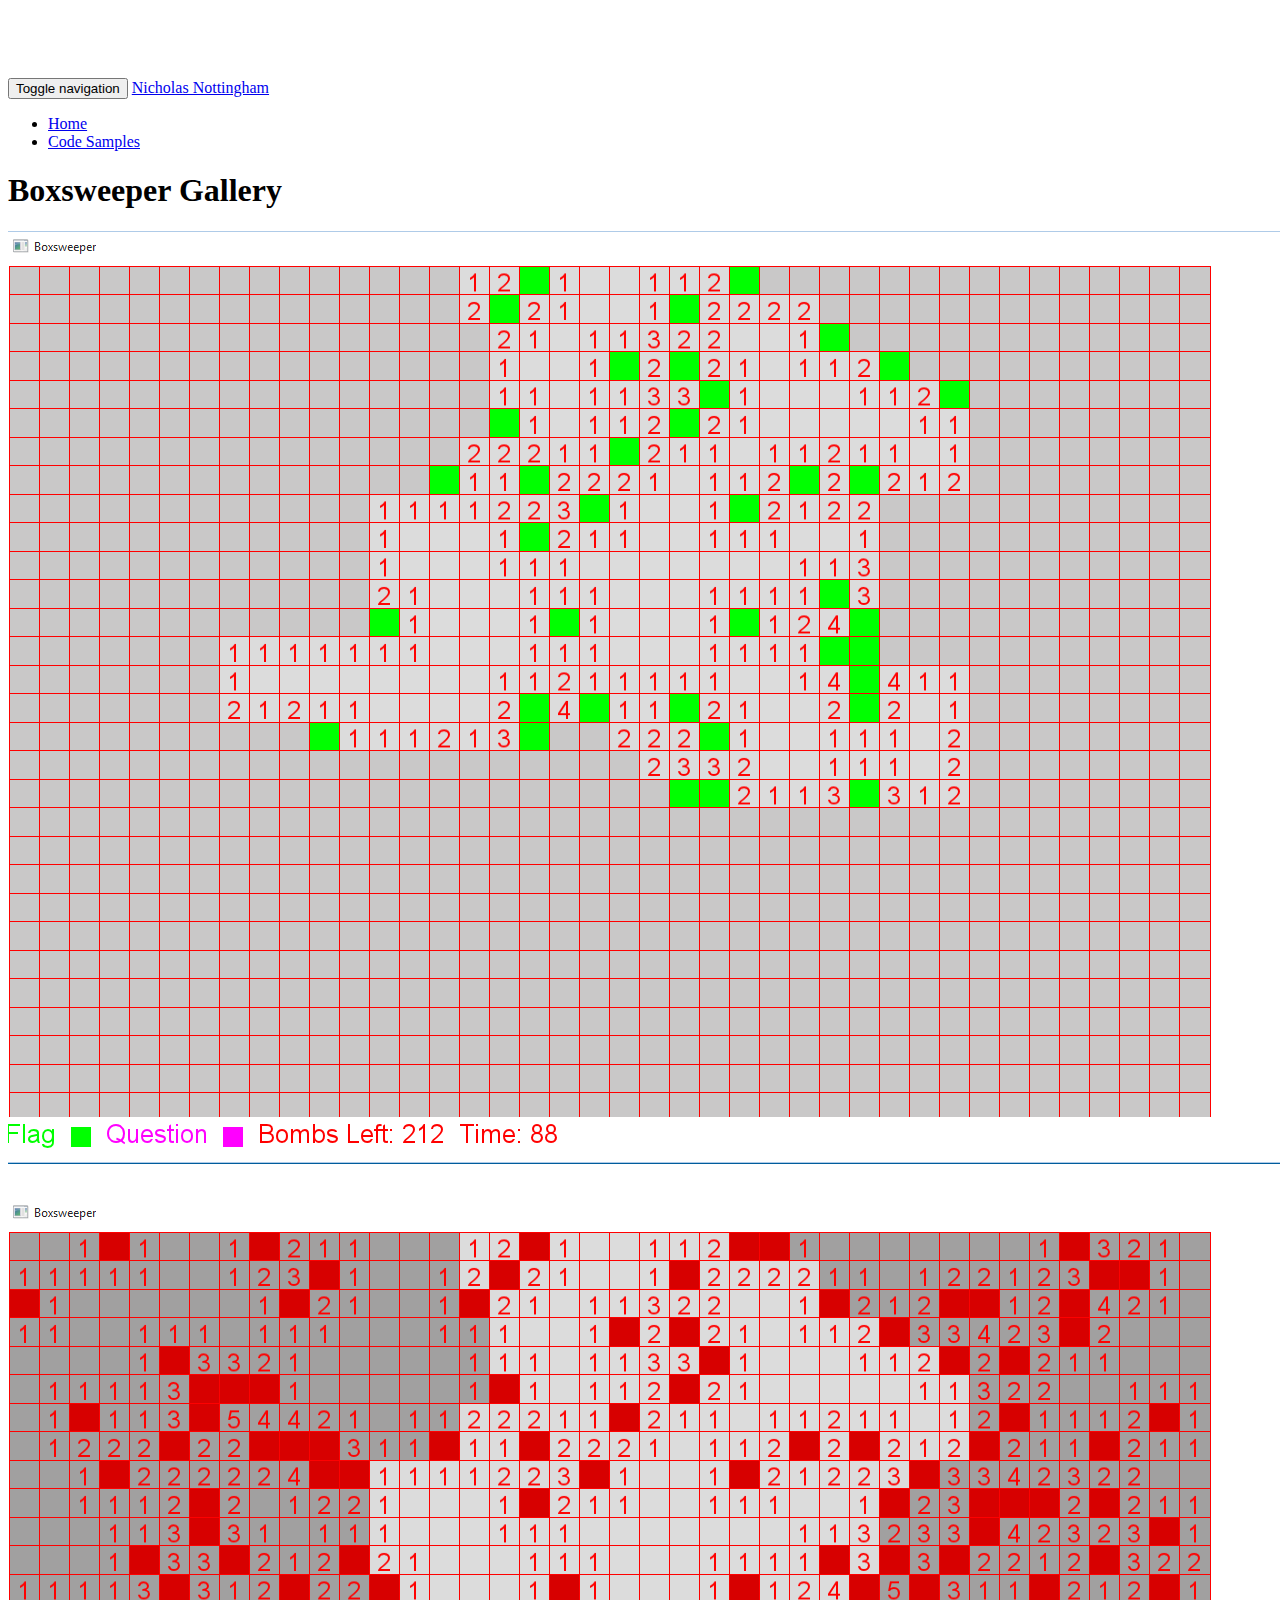
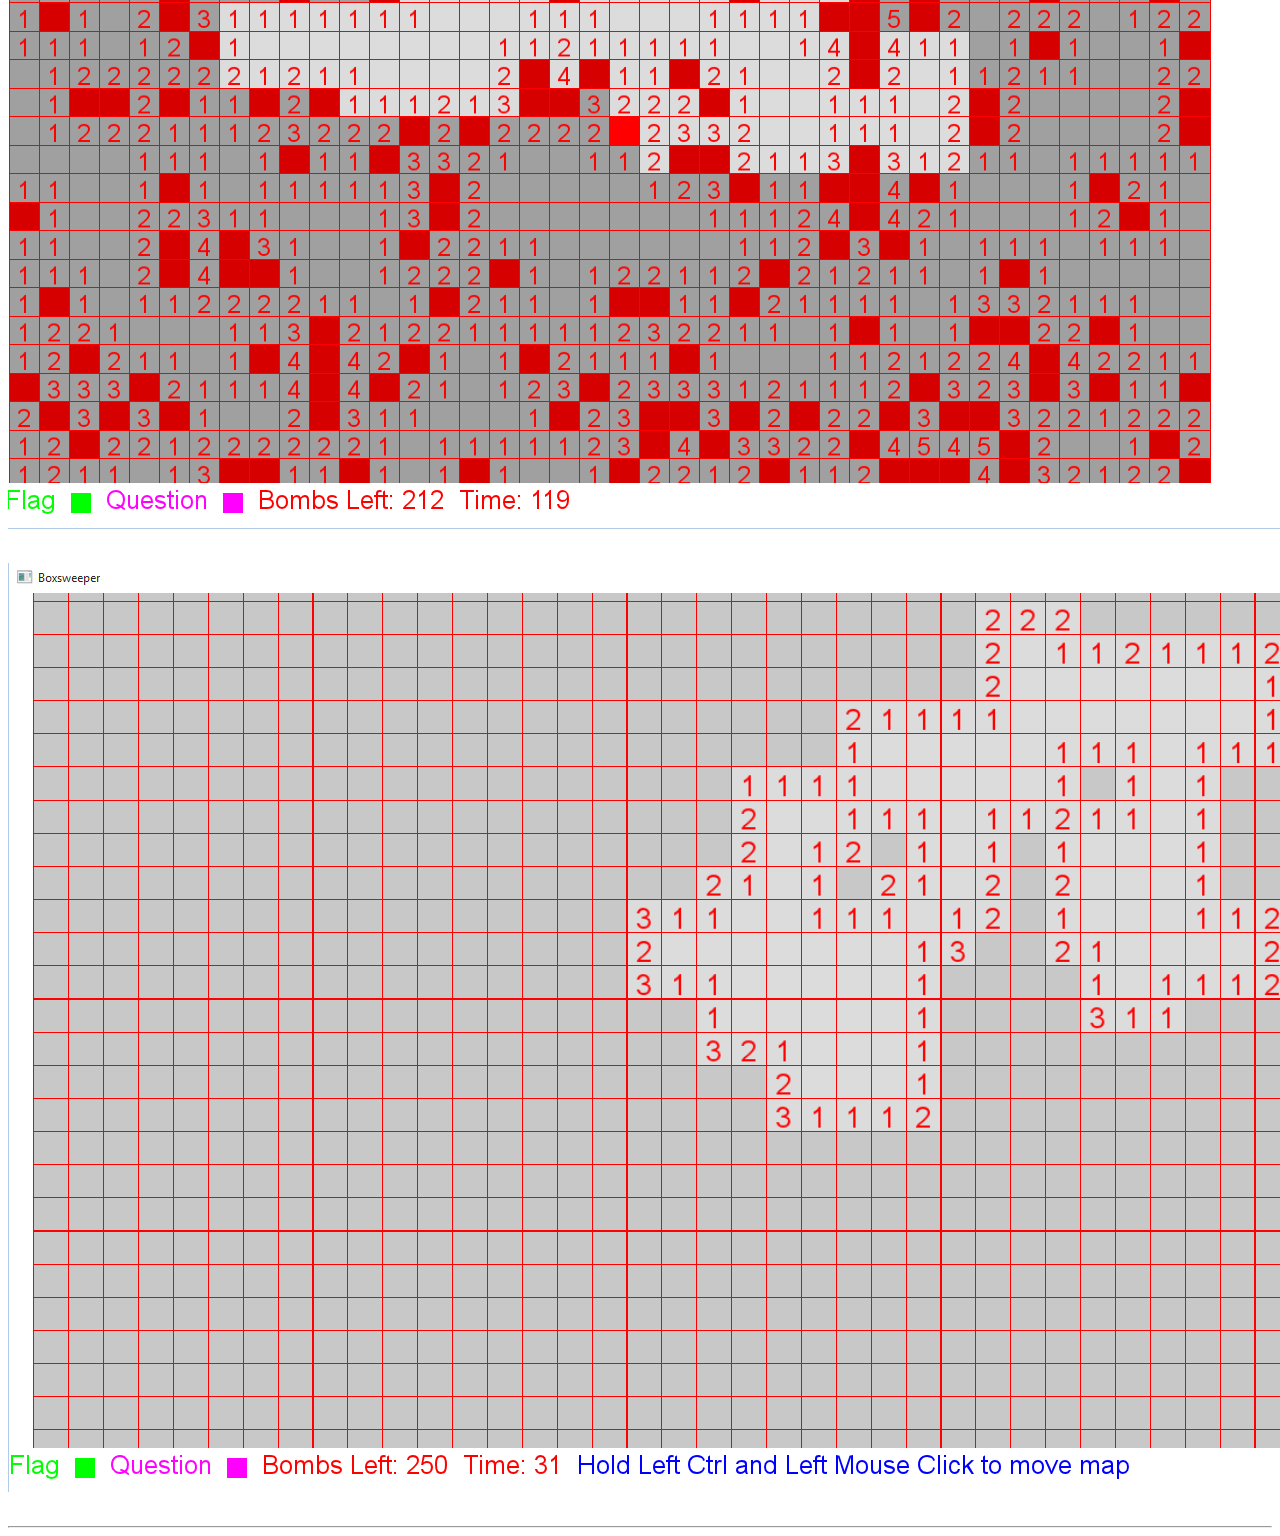
==== Boxsweeper.htm @ edfa0018 "Moving website files over" ====
<!DOCTYPE html>
<html lang="en">

<head>

    <meta charset="utf-8">
    <meta http-equiv="X-UA-Compatible" content="IE=edge">
    <meta name="viewport" content="width=device-width, initial-scale=1">
    <meta name="description" content="">
    <meta name="author" content="">

    <title>Thumbnail Gallery - Start Bootstrap Template</title>

    <link rel="stylesheet" href="https://maxcdn.bootstrapcdn.com/bootstrap/3.3.5/css/bootstrap.min.css"
    integrity="sha512-dTfge/zgoMYpP7QbHy4gWMEGsbsdZeCXz7irItjcC3sPUFtf0kuFbDz/ixG7ArTxmDjLXDmezHubeNikyKGVyQ=="
    crossorigin="anonymous">

    <!-- Custom CSS -->
    <link href="thumbnail-gallery.css" rel="stylesheet">

    <title>Code Samples</title>

    <nav class="navbar navbar-default navbar-fixed-top">
        <div class="container-fluid">
            <div class="navbar-header">
                <button type="button" class="navbar-toggle collapsed" data-toggle="collapse" data-target="#bs-example-navbar-collapse-1" aria-expanded="false">
                    <span class="sr-only">Toggle navigation</span>
                    <span class="icon-bar"></span>
                    <span class="icon-bar"></span>
                    <span class="icon-bar"></span>
                </button>
                <a class="navbar-brand" href="#">Nicholas Nottingham</a>
            </div>

            <div class="collapse navbar-collapse" id="bs-example-navbar-collapse-1">
                <ul class="nav navbar-nav">
                    <li><a href="index.htm">Home</a></li>
                    <li><a href="CodeSamples.htm">Code Samples</a></li>
                </ul>
            </div>
        </div>
    </nav>

</head>

<body>
    <!-- Page Content -->
    <div class="container">

        <div class="row">

            <div class="col-lg-12">
                <h1 class="page-header">Boxsweeper Gallery</h1>
            </div>

            <div class="col-lg-3 col-md-4 col-xs-6 thumb">
                <a class="thumbnail" href="Images/Boxsweeper1.png">
                    <img class="img-responsive" src="Images/Boxsweeper1.png" alt="">
                </a>
            </div>
            <div class="col-lg-3 col-md-4 col-xs-6 thumb">
                <a class="thumbnail" href="Images/Boxsweeper2.png">
                    <img class="img-responsive" src="Images/Boxsweeper2.png" alt="">
                </a>
            </div>
            <div class="col-lg-3 col-md-4 col-xs-6 thumb">
                <a class="thumbnail" href="Images/Boxsweeper3.png">
                    <img class="img-responsive" src="Images/Boxsweeper3.png" alt="">
                </a>
            </div>
        </div>

        <hr>
    </div>
</body>

</html>
---- thumbnail-gallery.css ----
body {
    padding-top: 70px; /* Required padding for .navbar-fixed-top. Change if height of navigation changes. */
}

.thumb {
    margin-bottom: 30px;
}

footer {
    margin: 50px 0;
}
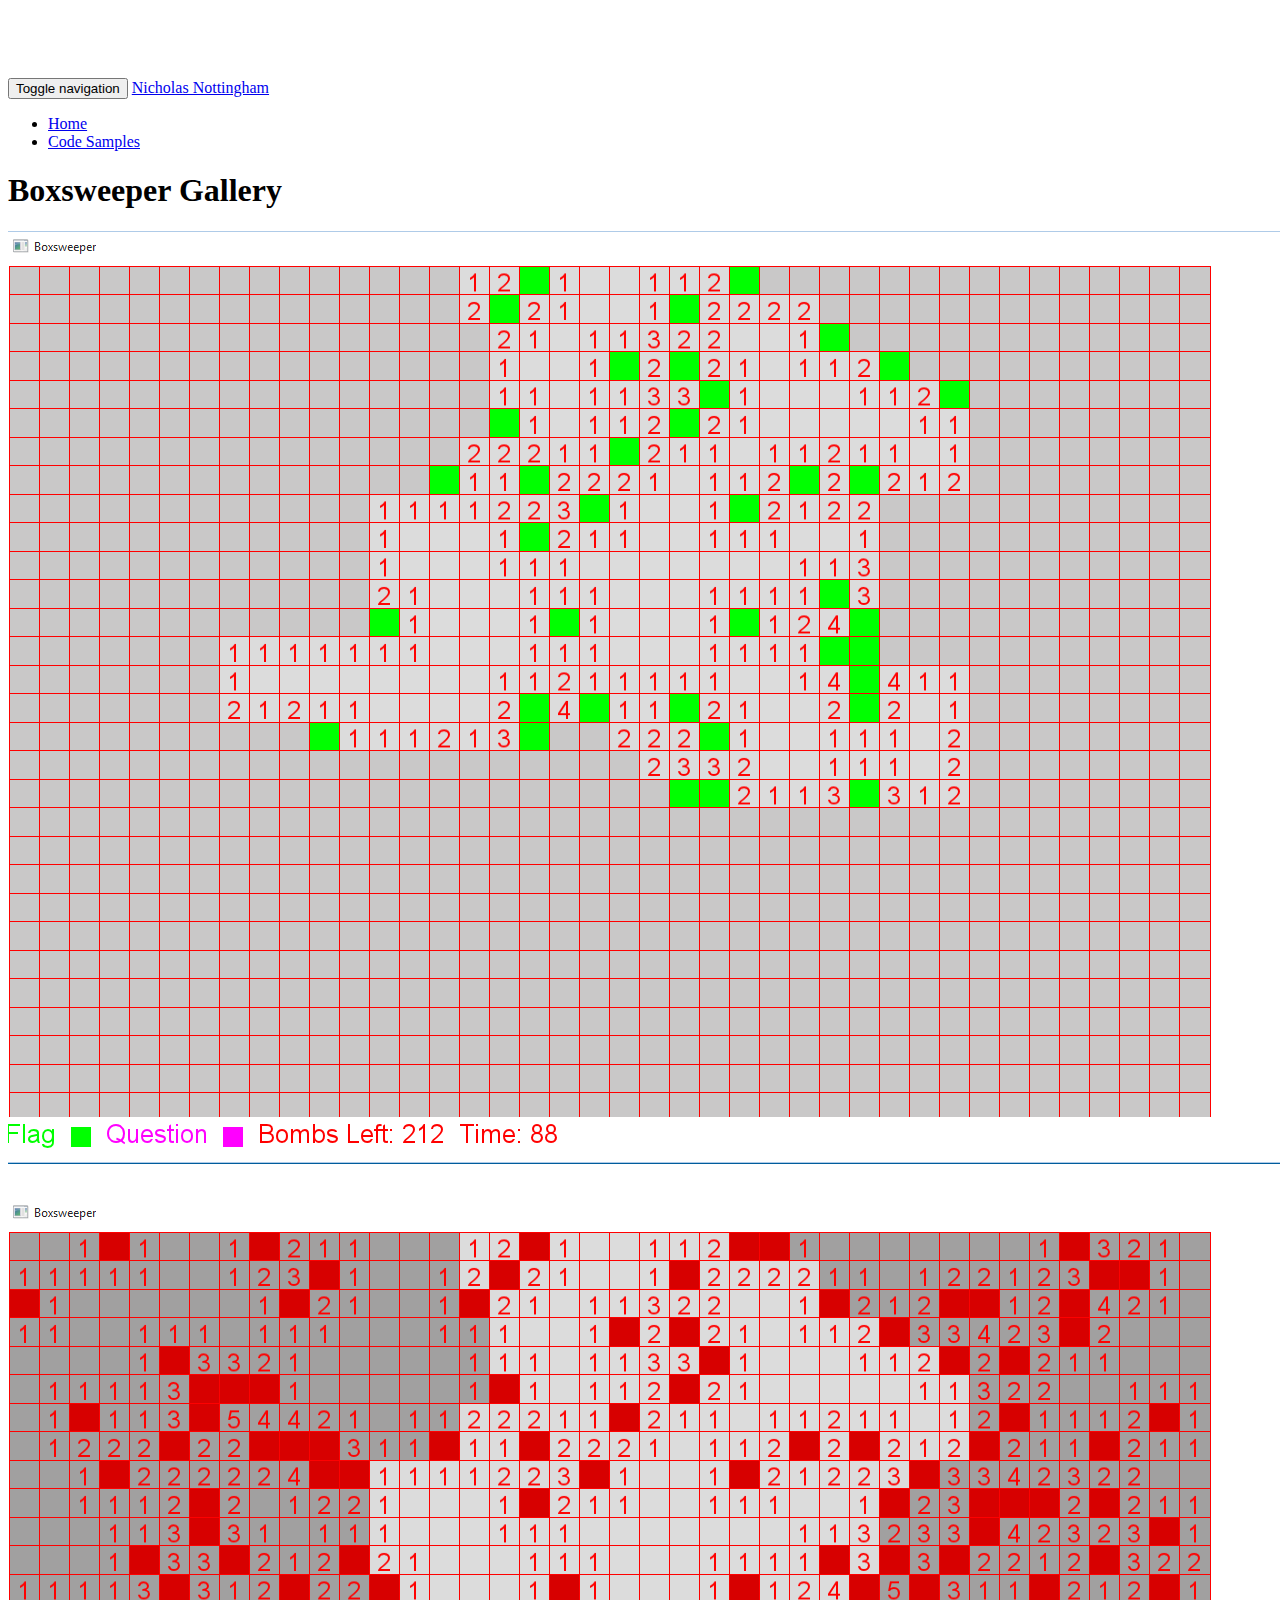
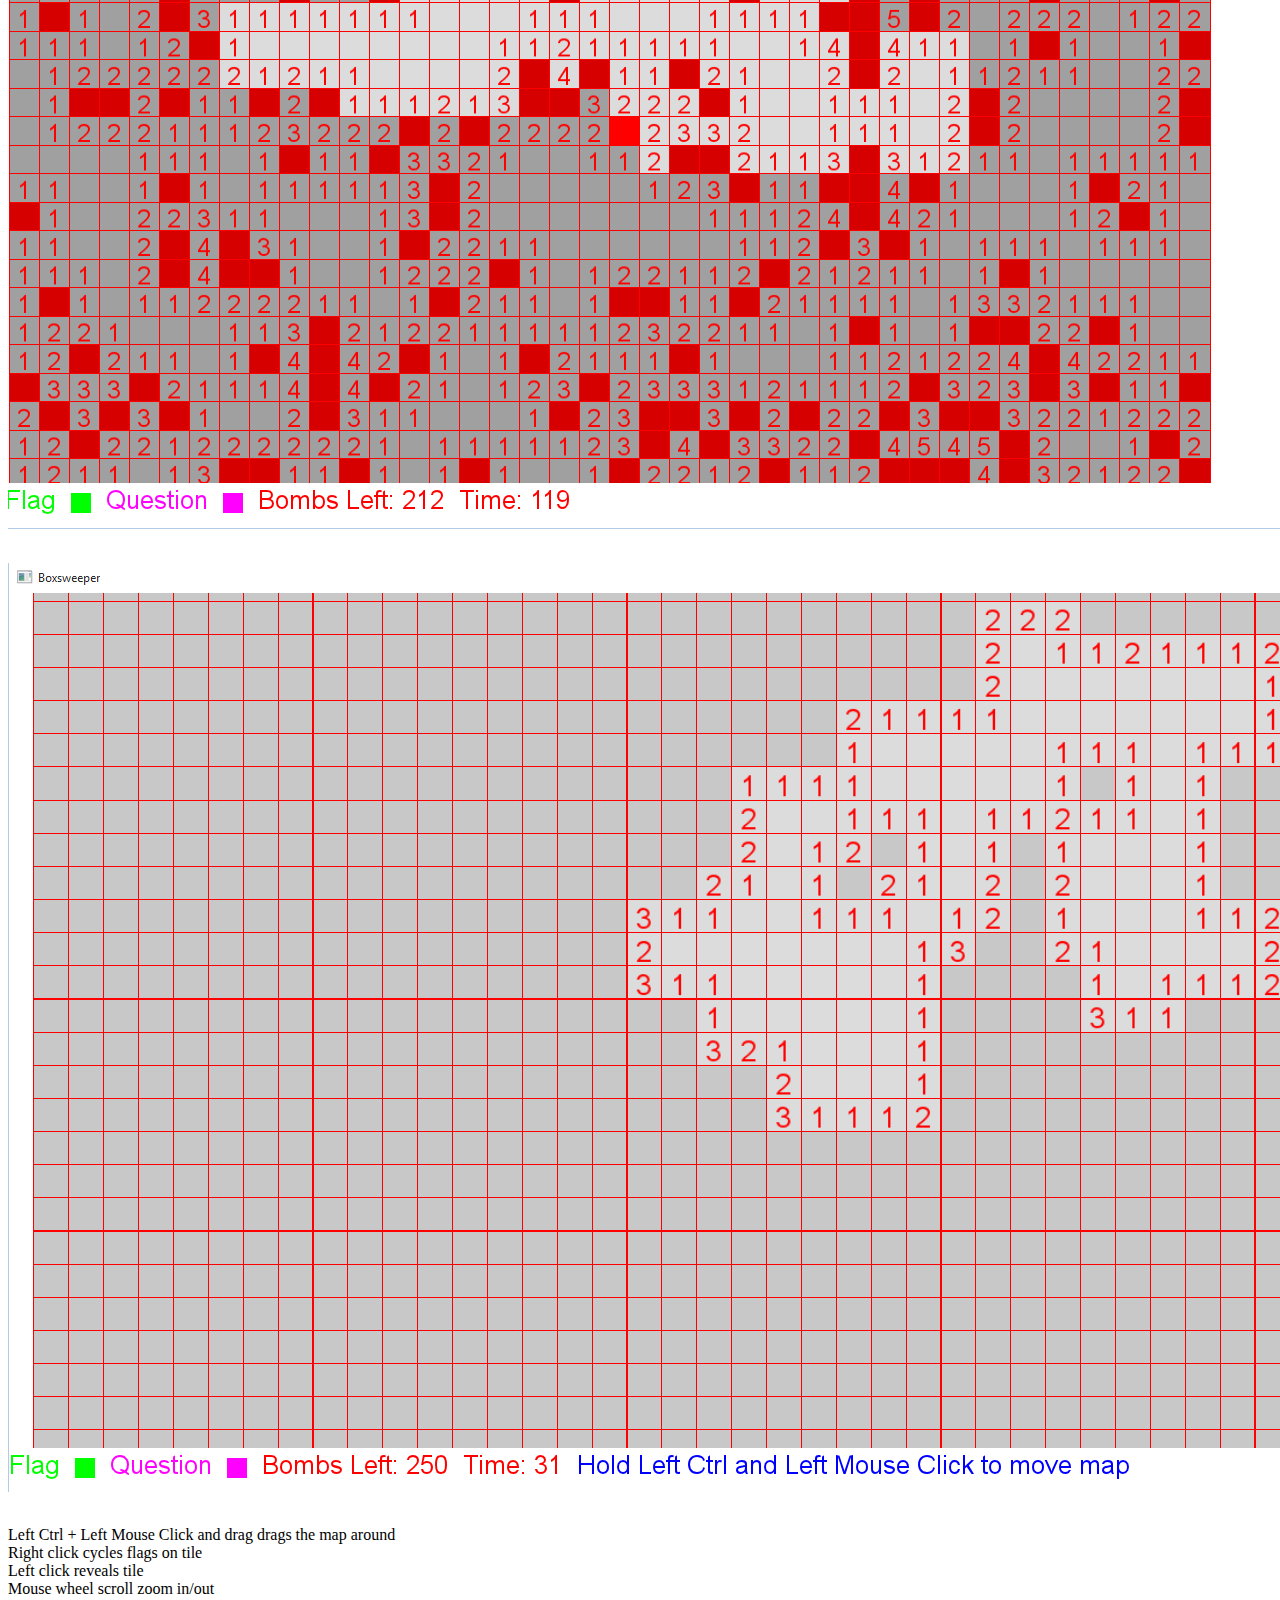
==== commit 63f61390: "Added images for SpacePhysics and descriptions for others" ====
--- a/Boxsweeper.htm
+++ b/Boxsweeper.htm
@@ -20,7 +20,7 @@
 
     <title>Code Samples</title>
 
-    <nav class="navbar navbar-default navbar-fixed-top">
+    <nav class="navbar navbar-inverse navbar-fixed-top">
         <div class="container-fluid">
             <div class="navbar-header">
                 <button type="button" class="navbar-toggle collapsed" data-toggle="collapse" data-target="#bs-example-navbar-collapse-1" aria-expanded="false">
@@ -70,6 +70,13 @@
             </div>
         </div>
 
+        <p>
+            Left Ctrl + Left Mouse Click and drag drags the map around<br />
+            Right click cycles flags on tile<br />
+            Left click reveals tile<br />
+            Mouse wheel scroll zoom in/out<br />
+        </p>
+
         <hr>
     </div>
 </body>
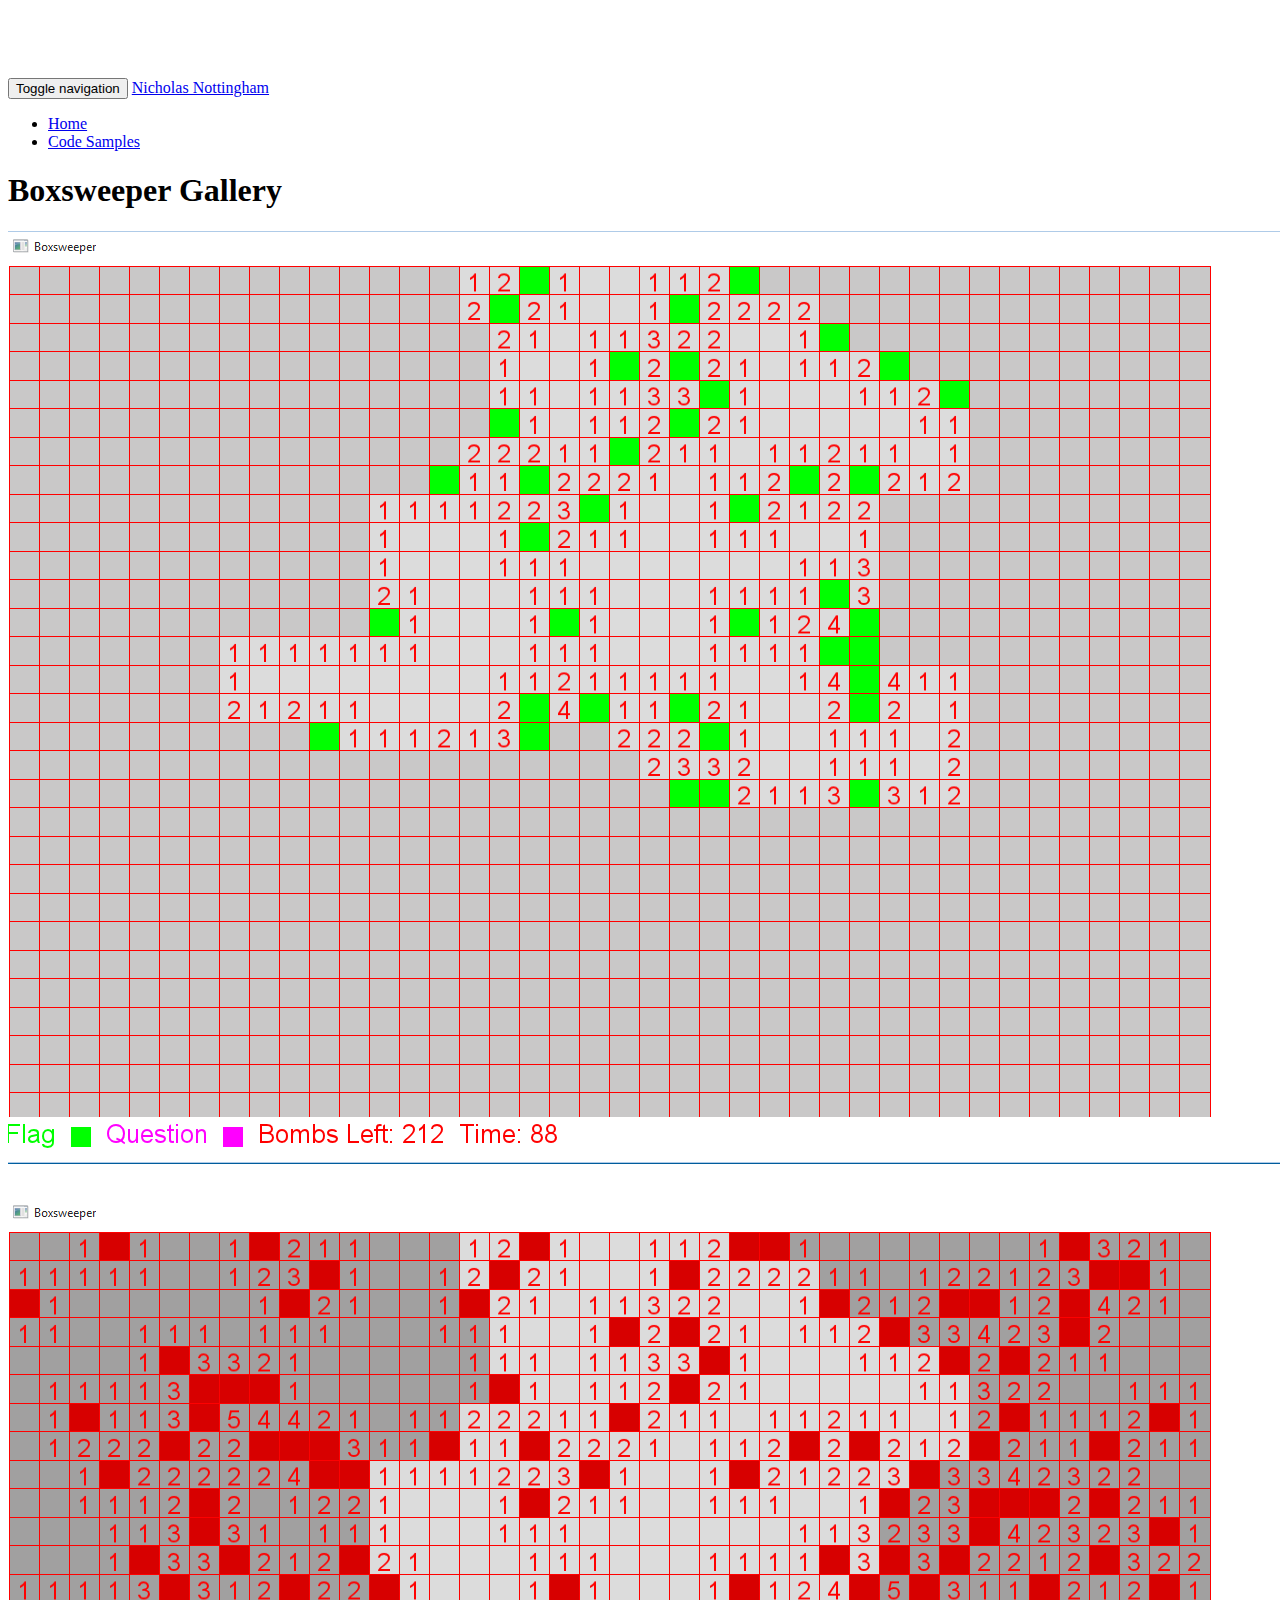
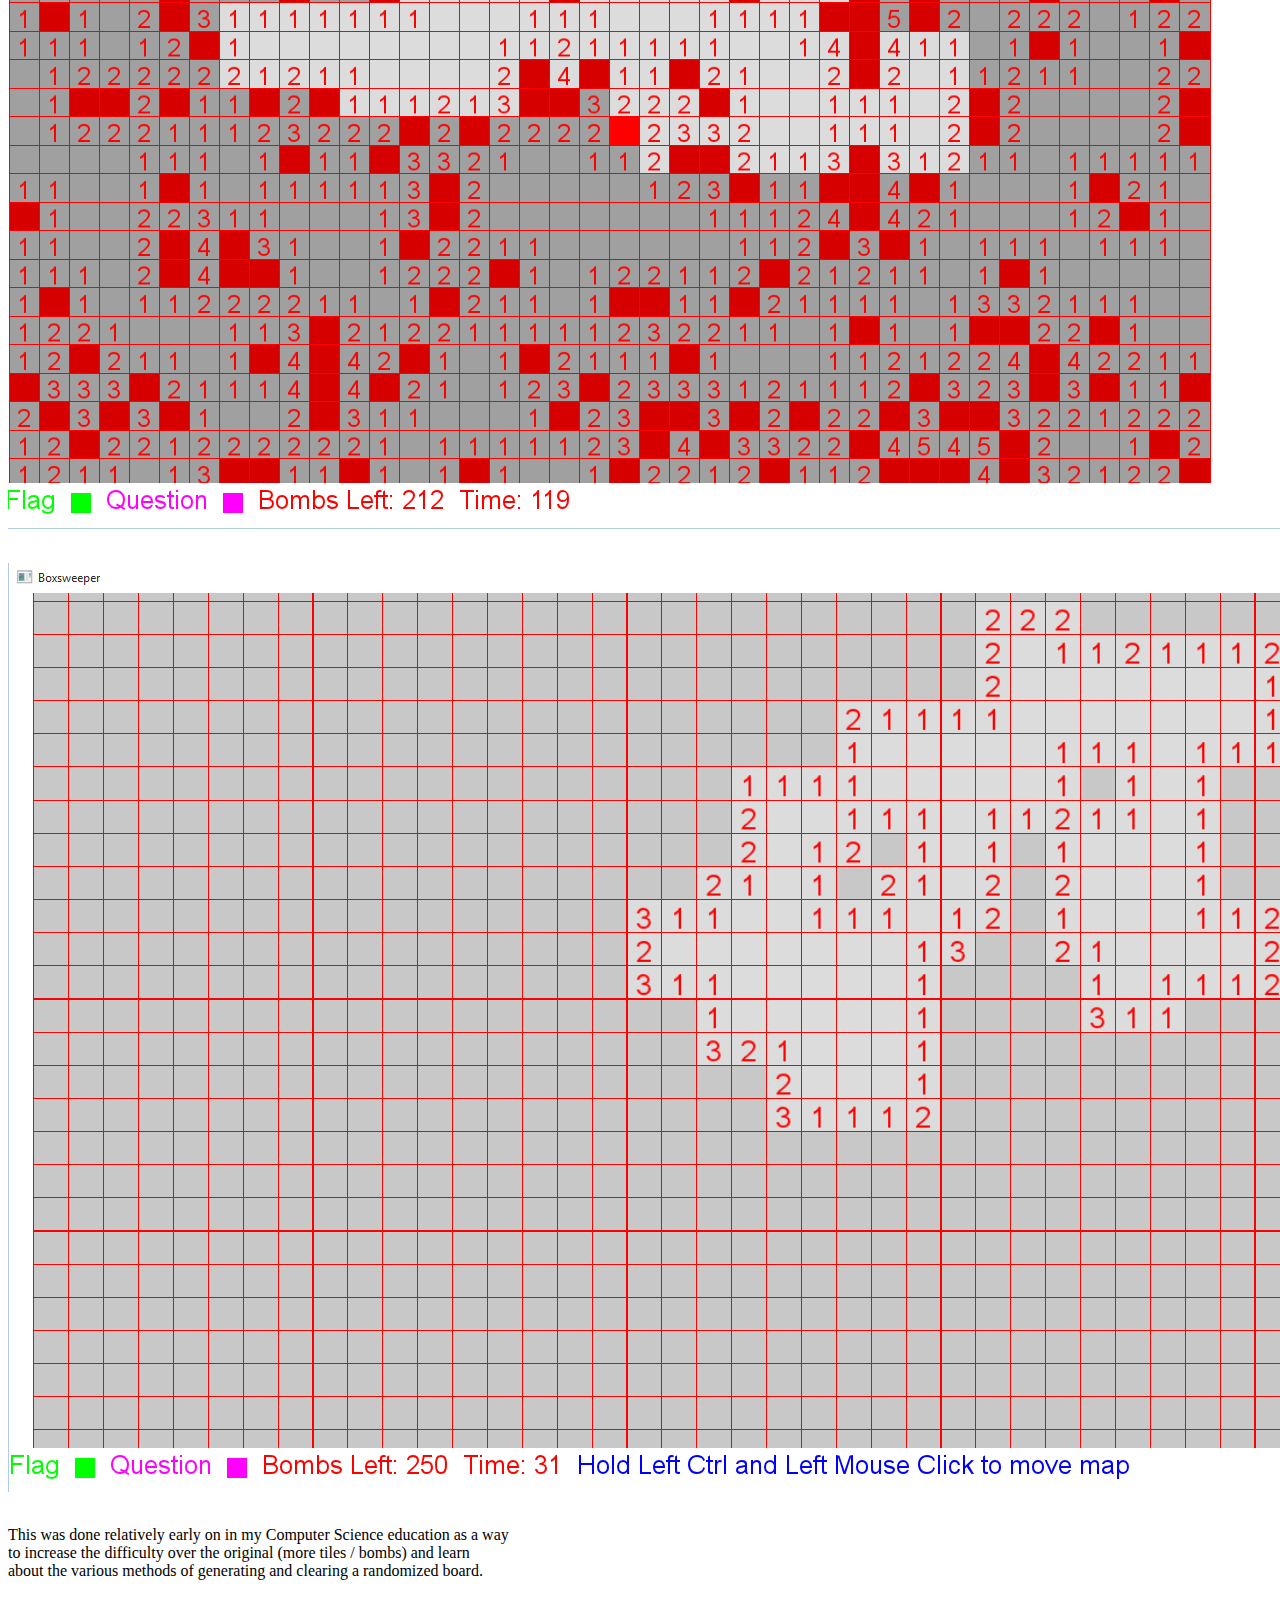
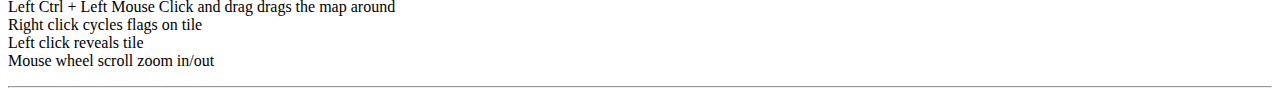
==== commit cf7a979f: "Added Experience Descriptions For Projects" ====
--- a/Boxsweeper.htm
+++ b/Boxsweeper.htm
@@ -71,6 +71,10 @@
         </div>
 
         <p>
+            This was done relatively early on in my Computer Science education as a way<br />
+            to increase the difficulty over the original (more tiles / bombs) and learn<br />
+            about the various methods of generating and clearing a randomized board.<br />
+            <br />
             Left Ctrl + Left Mouse Click and drag drags the map around<br />
             Right click cycles flags on tile<br />
             Left click reveals tile<br />
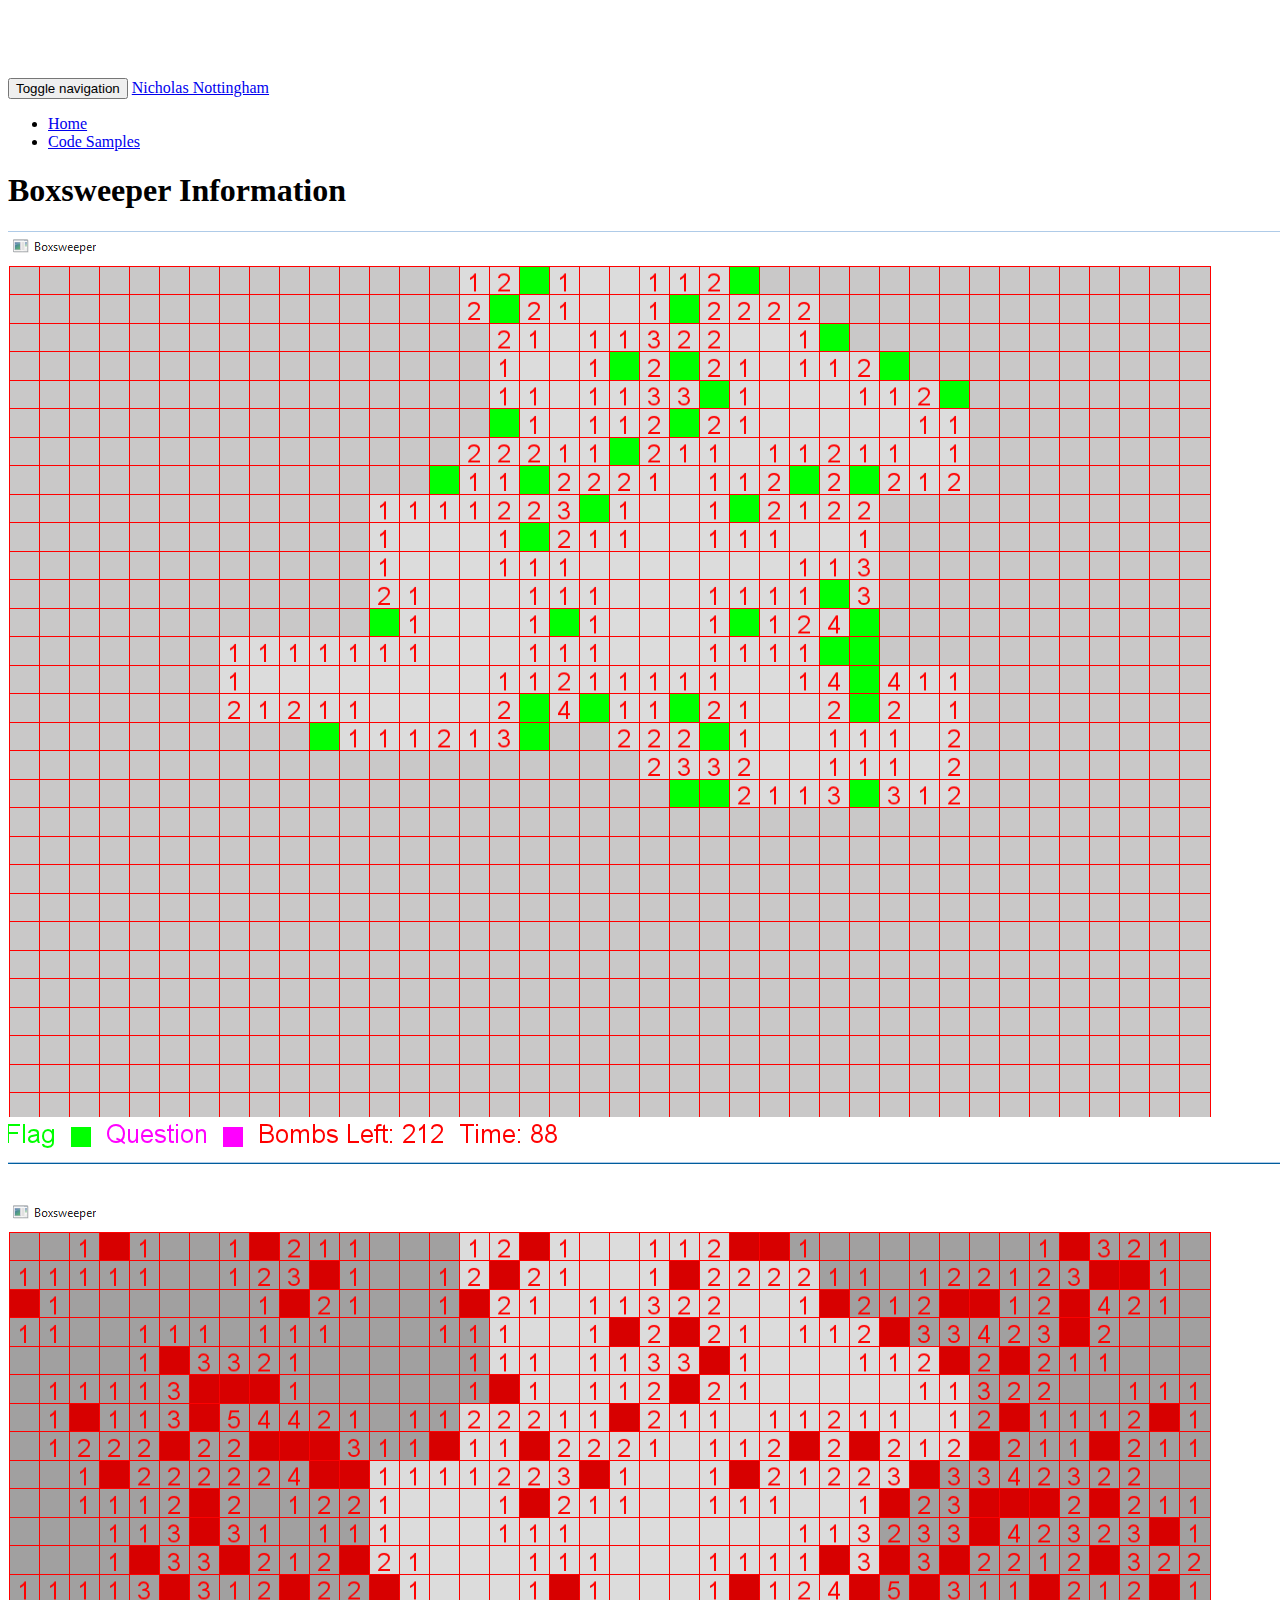
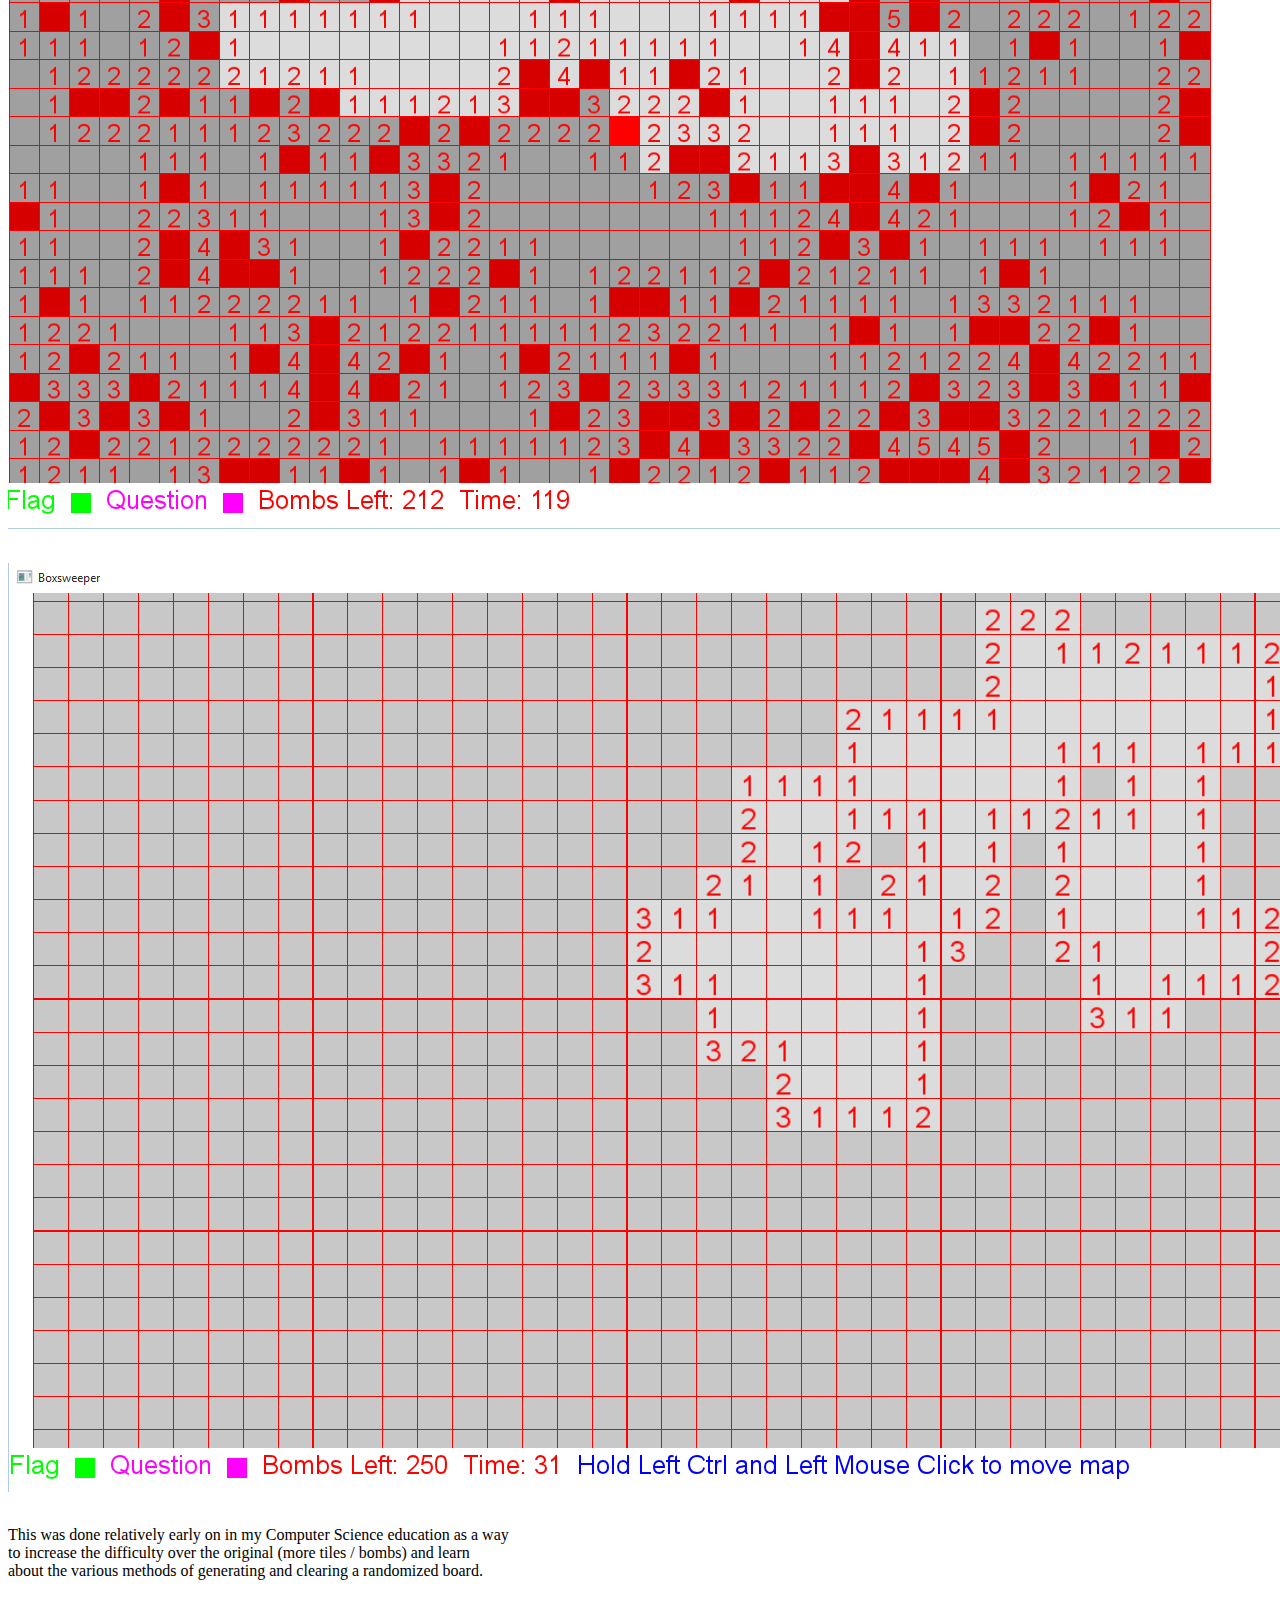
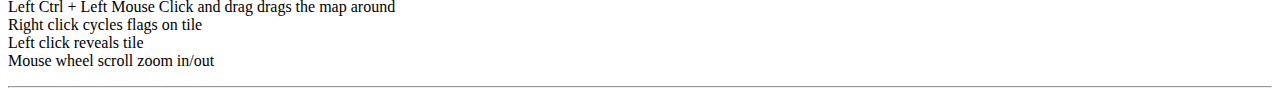
==== commit 6aa9f2f2: "Changed "Images" to "Media and Information"" ====
--- a/Boxsweeper.htm
+++ b/Boxsweeper.htm
@@ -9,7 +9,7 @@
     <meta name="description" content="">
     <meta name="author" content="">
 
-    <title>Thumbnail Gallery - Start Bootstrap Template</title>
+    <title>Boxsweeper</title>
 
     <link rel="stylesheet" href="https://maxcdn.bootstrapcdn.com/bootstrap/3.3.5/css/bootstrap.min.css"
     integrity="sha512-dTfge/zgoMYpP7QbHy4gWMEGsbsdZeCXz7irItjcC3sPUFtf0kuFbDz/ixG7ArTxmDjLXDmezHubeNikyKGVyQ=="
@@ -17,6 +17,16 @@
 
     <!-- Custom CSS -->
     <link href="thumbnail-gallery.css" rel="stylesheet">
+
+    <script>
+      (function(i,s,o,g,r,a,m){i['GoogleAnalyticsObject']=r;i[r]=i[r]||function(){
+      (i[r].q=i[r].q||[]).push(arguments)},i[r].l=1*new Date();a=s.createElement(o),
+      m=s.getElementsByTagName(o)[0];a.async=1;a.src=g;m.parentNode.insertBefore(a,m)
+      })(window,document,'script','//www.google-analytics.com/analytics.js','ga');
+
+      ga('create', 'UA-73080403-1', 'auto');
+      ga('send', 'pageview');
+    </script>
 
     <title>Code Samples</title>
 
@@ -50,7 +60,7 @@
         <div class="row">
 
             <div class="col-lg-12">
-                <h1 class="page-header">Boxsweeper Gallery</h1>
+                <h1 class="page-header">Boxsweeper Information</h1>
             </div>
 
             <div class="col-lg-3 col-md-4 col-xs-6 thumb">
